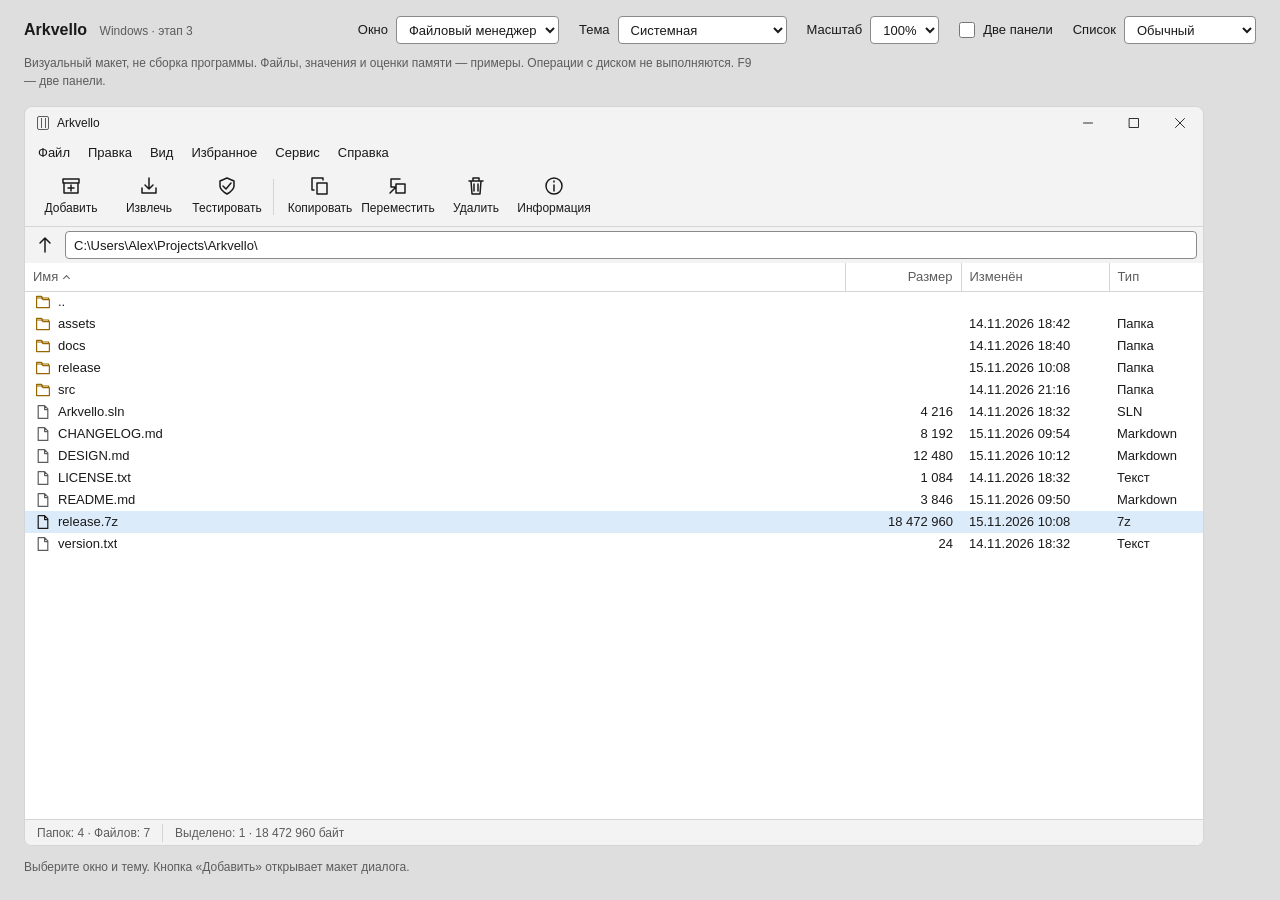
==== design/preview/index.html @ c23ee9ac "Define Windows 11 visual system and interface studies" ====
<!doctype html>
<html lang="ru">
<head>
  <meta charset="utf-8">
  <meta name="viewport" content="width=device-width,initial-scale=1">
  <title>Arkvello — исследование интерфейса Windows</title>
  <link rel="stylesheet" href="style.css">
</head>
<body>
  <header class="study-controls">
    <strong>Arkvello <span>Windows · этап 3</span></strong>
    <label>Окно <select id="surface"><option value="main">Файловый менеджер</option><option value="archive">Добавить к архиву</option></select></label>
    <label>Тема <select id="theme"><option value="system">Системная</option><option value="light">Светлая</option><option value="dark">Тёмная</option><option value="contrast">Контрастная (пример)</option></select></label>
    <label>Масштаб <select id="scale"><option value="1">100%</option><option value="1.25">125%</option><option value="1.5">150%</option><option value="2">200%</option></select></label>
    <label class="check"><input id="two-panels" type="checkbox">Две панели</label>
    <label>Список <select id="list-state"><option value="normal">Обычный</option><option value="long">Длинные имена</option><option value="empty">Пустая папка</option></select></label>
    <label id="dialog-state-control" hidden>Диалог <select id="dialog-state"><option value="normal">Без ошибки</option><option value="password-error">Ошибка пароля (пример)</option></select></label>
  </header>
  <p class="study-note">Визуальный макет, не сборка программы. Файлы, значения и оценки памяти — примеры. Операции с диском не выполняются. F9 — две панели.</p>
  <main id="stage">
    <section class="window manager" id="manager" aria-label="Макет файлового менеджера">
      <div class="caption"><span class="app-mark" aria-hidden="true"></span><span>Arkvello</span><div class="caption-actions" aria-hidden="true"><svg><use href="#minimize"/></svg><svg><use href="#maximize"/></svg><svg><use href="#close"/></svg></div></div>
      <nav class="menubar" aria-label="Главное меню макета">
        <button type="button">Файл</button><button type="button">Правка</button><button type="button">Вид</button><button type="button">Избранное</button><button type="button">Сервис</button><button type="button">Справка</button>
      </nav>
      <div class="commands" aria-label="Основные команды">
        <button type="button" id="add"><svg><use href="#add-icon"/></svg><span>Добавить</span></button>
        <button type="button" data-command="Извлечь"><svg><use href="#extract"/></svg><span>Извлечь</span></button>
        <button type="button" data-command="Тестировать"><svg><use href="#test"/></svg><span>Тестировать</span></button>
        <span class="command-divider"></span>
        <button type="button" data-command="Копировать"><svg><use href="#copy"/></svg><span>Копировать</span></button>
        <button type="button" data-command="Переместить"><svg><use href="#move"/></svg><span>Переместить</span></button>
        <button type="button" data-command="Удалить"><svg><use href="#delete"/></svg><span>Удалить</span></button>
        <button type="button" data-command="Информация"><svg><use href="#info"/></svg><span>Информация</span></button>
      </div>
      <div class="panels" id="panels"></div>
    </section>

    <section class="window archive" id="archive" hidden aria-label="Макет окна добавления к архиву">
      <div class="caption"><span>Добавить к архиву</span><div class="caption-actions" aria-hidden="true"><svg><use href="#close"/></svg></div></div>
      <form id="archive-form">
        <div class="archive-content">
          <label class="archive-path" for="archive-name">Архив:</label>
          <div class="path-input"><input id="archive-name" value="C:\Users\Alex\Projects\Arkvello\release.7z" spellcheck="false"><button type="button" data-command="Выбор пути архива" aria-label="Выбрать путь архива">…</button></div>
          <div class="archive-columns">
            <div>
              <h2>Сжатие</h2>
              <div class="form-row"><label for="format">Формат архива:</label><select id="format"><option>7z</option><option>zip</option><option>tar</option></select></div>
              <div class="form-row"><label for="level">Уровень сжатия:</label><select id="level"><option>5 — Нормальный</option><option>0 — Без сжатия</option><option>9 — Ультра</option></select></div>
              <div class="form-row"><label for="method">Метод сжатия:</label><select id="method"><option>LZMA2</option><option>LZMA</option></select></div>
              <div class="form-row"><label for="dictionary">Размер словаря:</label><select id="dictionary"><option>32 МБ</option><option>64 МБ</option></select></div>
              <div class="form-row"><label for="word">Размер слова:</label><select id="word"><option>32</option><option>64</option></select></div>
              <div class="form-row"><label for="solid">Размер блока:</label><select id="solid"><option>Непрерывный</option><option>Без непрерывного блока</option></select></div>
              <div class="form-row"><label for="threads">Потоков CPU:</label><div class="thread-field"><select id="threads"><option>8</option><option>4</option><option>2</option></select><span class="secondary">/ 16</span></div></div>
              <div class="memory"><div><span>Память для сжатия:</span><span>386 МБ</span></div><div><label for="memory-limit">Ограничение:</label><select id="memory-limit"><option>80%</option><option>50%</option></select></div><div><span>Для распаковки:</span><span>34 МБ</span></div></div>
              <label class="stacked" for="volumes">Разбить на тома размером, байт:</label><input id="volumes" placeholder="Не разбивать" list="volume-presets"><datalist id="volume-presets"><option value="10M"><option value="100M"><option value="1G"></datalist>
              <label class="stacked" for="parameters">Параметры:</label><input id="parameters" spellcheck="false">
              <div class="options-row"><button type="button" id="options-open">Параметры…</button><span class="secondary">NTFS и временные метки</span></div>
            </div>
            <div>
              <h2>Обновление</h2>
              <div class="form-row"><label for="update-mode">Режим обновления:</label><select id="update-mode"><option>Добавить и заменить</option><option>Обновить и добавить</option><option>Обновить существующие</option><option>Синхронизировать</option></select></div>
              <div class="form-row"><label for="path-mode">Режим путей:</label><select id="path-mode"><option>Относительные пути</option><option>Полные пути</option><option>Абсолютные пути</option></select></div>
              <fieldset class="archive-flags"><legend class="sr-only">Параметры архивации</legend>
                <label class="check"><input type="checkbox" disabled>Создать SFX-архив</label>
                <label class="check"><input type="checkbox">Сжимать открытые для записи файлы</label>
                <label class="check"><input type="checkbox">Удалять файлы после сжатия</label>
              </fieldset>
              <h2 class="encryption-heading">Шифрование</h2>
              <label class="stacked" for="password">Введите пароль:</label><input id="password" type="password" autocomplete="off">
              <label class="stacked" for="password-again">Повторите пароль:</label><input id="password-again" type="password" autocomplete="off">
              <p id="password-error" class="field-error" hidden>Пароли не совпадают.</p>
              <label class="check password-show"><input id="show-password" type="checkbox">Показать пароль</label>
              <div class="form-row"><label for="encryption">Метод шифрования:</label><select id="encryption"><option>AES-256</option></select></div>
              <label class="check"><input type="checkbox">Шифровать имена файлов</label>
            </div>
          </div>
        </div>
        <footer class="dialog-footer"><button class="primary" type="submit">OK</button><button type="button" id="archive-cancel">Отмена</button><button type="button" data-command="Справка">Справка</button></footer>
      </form>
    </section>
  </main>
  <p id="feedback" class="feedback" role="status">Выберите окно и тему. Кнопка «Добавить» открывает макет диалога.</p>

  <dialog id="options-dialog" aria-labelledby="options-title">
    <div class="caption"><span id="options-title">Параметры</span></div>
    <form method="dialog">
      <div class="options-content">
        <h2>NTFS</h2>
        <label class="check"><input type="checkbox">Сохранять символические ссылки</label>
        <label class="check"><input type="checkbox">Сохранять жёсткие ссылки</label>
        <label class="check"><input type="checkbox">Сохранять альтернативные потоки</label>
        <label class="check"><input type="checkbox">Сохранять права доступа</label>
        <h2 class="time-heading">Временные метки</h2>
        <p class="secondary option-hint">Флажок слева задаёт явное переопределение параметра.</p>
        <div class="override-row"><input type="checkbox" aria-label="Переопределить точность времени" data-override="precision"><label for="precision">Точность времени:</label><select id="precision" disabled><option>По умолчанию</option><option>1 нс</option></select></div>
        <div class="override-row"><input type="checkbox" aria-label="Переопределить время изменения" data-override="mtime"><label class="check"><input id="mtime" type="checkbox" checked disabled>Сохранять время изменения</label></div>
        <div class="override-row"><input type="checkbox" aria-label="Переопределить время создания" data-override="ctime"><label class="check"><input id="ctime" type="checkbox" disabled>Сохранять время создания</label></div>
        <div class="override-row"><input type="checkbox" aria-label="Переопределить время доступа" data-override="atime"><label class="check"><input id="atime" type="checkbox" disabled>Сохранять время доступа</label></div>
        <div class="override-row"><input type="checkbox" aria-label="Переопределить время архива" data-override="ztime"><label class="check"><input id="ztime" type="checkbox" disabled>Время архива — по последнему файлу</label></div>
        <label class="check preserve-time"><input type="checkbox">Не изменять время доступа исходных файлов</label>
      </div>
      <footer class="dialog-footer"><button class="primary" value="ok">OK</button><button value="cancel">Отмена</button><button type="button" data-command="Справка по параметрам">Справка</button></footer>
    </form>
  </dialog>

  <svg class="icon-definitions" xmlns="http://www.w3.org/2000/svg" aria-hidden="true">
    <symbol id="add-icon" viewBox="0 0 20 20"><path d="M3 7h14v10H3zM2 3h16v4H2zM10 9v6M7 12h6"/></symbol>
    <symbol id="extract" viewBox="0 0 20 20"><path d="M3 12v5h14v-5M10 2v11M6 9l4 4 4-4"/></symbol>
    <symbol id="test" viewBox="0 0 20 20"><path d="M10 2l7 3v5c0 4-7 8-7 8s-7-4-7-8V5zM6 10l3 3 5-6"/></symbol>
    <symbol id="copy" viewBox="0 0 20 20"><path d="M7 7h10v11H7zM4 14H2V2h11v2"/></symbol>
    <symbol id="move" viewBox="0 0 20 20"><path d="M3 11V3h9M8 8h9v9H8zM2 17l6-6M4 11h4v4"/></symbol>
    <symbol id="delete" viewBox="0 0 20 20"><path d="M3 5h14M7 5V2h6v3M5 5l1 13h8l1-13M8 8v7M12 8v7"/></symbol>
    <symbol id="info" viewBox="0 0 20 20"><circle cx="10" cy="10" r="8"/><path d="M10 9v6M10 5v1"/></symbol>
    <symbol id="up" viewBox="0 0 20 20"><path d="M10 17V3M5 8l5-5 5 5"/></symbol>
    <symbol id="folder" viewBox="0 0 20 20"><path d="M2 5h6l2 2h8v10H2zM2 5V3h6l2 2h7v2"/></symbol>
    <symbol id="file" viewBox="0 0 20 20"><path d="M4 2h8l4 4v12H4zM12 2v5h4"/></symbol>
    <symbol id="minimize" viewBox="0 0 20 20"><path d="M5 10h10"/></symbol>
    <symbol id="maximize" viewBox="0 0 20 20"><path d="M5 5h10v10H5z"/></symbol>
    <symbol id="close" viewBox="0 0 20 20"><path d="M5 5l10 10M15 5L5 15"/></symbol>
  </svg>
  <script src="preview.js"></script>
</body>
</html>
---- design/preview/style.css ----
:root {
  color-scheme: light;
  --frame: #f3f3f3;
  --panel: #ffffff;
  --hover: #eaeaea;
  --pressed: #dfdfdf;
  --divider: #d5d5d5;
  --edge: #8a8a8a;
  --text: #1a1a1a;
  --secondary: #5c5c5c;
  --disabled: #6d6d6d;
  --accent: #005fb8;
  --on-accent: #ffffff;
  --selected: #dcebfa;
  --selected-text: #1a1a1a;
  --inactive: #e5e5e5;
  --error: #b42318;
  --error-surface: #fff1ef;
  --study-ground: #dedede;
  --scale: 1;
  font-family: "Segoe UI Variable Text", "Segoe UI", sans-serif;
  font-size: 13px;
  line-height: 18px;
  font-optical-sizing: auto;
  background: var(--study-ground);
  color: var(--text);
}
:root[data-theme="dark"] {
  color-scheme: dark;
  --frame: #202020;
  --panel: #272727;
  --hover: #333333;
  --pressed: #3d3d3d;
  --divider: #454545;
  --edge: #969696;
  --text: #f3f3f3;
  --secondary: #c0c0c0;
  --disabled: #a0a0a0;
  --accent: #75bfff;
  --on-accent: #101010;
  --selected: #243f58;
  --selected-text: #f3f3f3;
  --inactive: #3a3a3a;
  --error: #ffb4ab;
  --error-surface: #452521;
  --study-ground: #141414;
}
:root[data-theme="contrast"] {
  color-scheme: dark;
  --frame: #000000;
  --panel: #000000;
  --hover: #202020;
  --pressed: #333333;
  --divider: #ffffff;
  --edge: #ffffff;
  --text: #ffffff;
  --secondary: #ffffff;
  --disabled: #a6a6a6;
  --accent: #ffff00;
  --on-accent: #000000;
  --selected: #ffff00;
  --selected-text: #000000;
  --inactive: #333333;
  --error: #ffb4ab;
  --error-surface: #000000;
  --study-ground: #000000;
}
* { box-sizing: border-box; }
body { margin: 0; }
[hidden] { display: none !important; }
button, input, select { font: inherit; color: inherit; }
button, select { cursor: default; }
button { border: 1px solid var(--edge); border-radius: 4px; background: var(--panel); padding: 3px 12px; min-height: 28px; }
button:hover:enabled { background: var(--hover); }
button:active:enabled { background: var(--pressed); }
button:disabled, input:disabled, select:disabled { color: var(--disabled); background: var(--frame); }
button.primary { background: var(--accent); color: var(--on-accent); border-color: var(--accent); }
button.primary:hover { background: var(--accent); filter: brightness(.92); }
input:not([type="checkbox"]), select { height: 28px; background: var(--panel); border: 1px solid var(--edge); border-radius: 4px; padding: 3px 8px; min-width: 0; width: 100%; }
select { padding-right: 5px; }
input::placeholder { color: var(--secondary); opacity: 1; }
input { caret-color: var(--text); }
input[type="checkbox"] { width: 16px; height: 16px; flex: 0 0 auto; margin: 0; accent-color: var(--accent); }
input:focus-visible:not([type="checkbox"]) { border-bottom: 2px solid var(--accent); }
:focus-visible { outline: 2px solid var(--accent); outline-offset: 2px; }
::selection { background: var(--accent); color: var(--on-accent); }
* { scrollbar-color: var(--edge) var(--frame); scrollbar-width: thin; }
svg { width: 20px; height: 20px; fill: none; stroke: currentColor; stroke-width: 1.5; stroke-linecap: round; stroke-linejoin: round; flex: 0 0 auto; }
.icon-definitions { position: absolute; width: 0; height: 0; overflow: hidden; }
.sr-only { position: absolute; width: 1px; height: 1px; padding: 0; overflow: hidden; clip-path: inset(50%); white-space: nowrap; }
.secondary { color: var(--secondary); }
.check { display: flex; align-items: center; gap: 8px; min-height: 26px; }
.check:has(input:disabled) { color: var(--disabled); }
.study-controls { display: flex; flex-wrap: wrap; align-items: center; gap: 10px 20px; padding: 16px 24px 10px; }
.study-controls strong { font-size: 16px; font-weight: 600; margin-right: auto; }
.study-controls strong span { color: var(--secondary); font-size: 12px; font-weight: 400; margin-left: 8px; }
.study-controls > label { display: flex; align-items: center; gap: 8px; }
.study-controls select { width: auto; }
.study-note { margin: 0 24px 16px; max-width: 110ch; color: var(--secondary); font-size: 12px; }
#stage { padding: 0 24px 8px; overflow: auto; }
.window { background: var(--frame); border: 1px solid var(--divider); border-radius: 8px; overflow: hidden; zoom: var(--scale); }
.manager { width: 1180px; height: 740px; max-width: 100%; display: flex; flex-direction: column; }
.caption { min-height: 32px; height: 32px; display: flex; align-items: center; gap: 8px; padding-left: 12px; font-size: 12px; flex: 0 0 auto; }
.app-mark { display: inline-block; width: 12px; height: 14px; border: 1px solid var(--secondary); border-radius: 2px; position: relative; }
.app-mark::after { content: ""; position: absolute; width: 3px; height: 10px; left: 3px; top: 1px; border-left: 1px solid var(--secondary); border-right: 1px solid var(--secondary); }
.caption-actions { display: flex; margin-left: auto; height: 100%; }
.caption-actions svg { width: 46px; height: 32px; padding: 7px 14px; stroke-width: 1; }
.menubar { display: flex; align-items: center; min-height: 28px; padding: 0 4px; }
.menubar button { border: 0; background: transparent; min-height: 24px; padding: 2px 9px; }
.commands { display: flex; align-items: center; gap: 2px; height: 60px; flex: 0 0 auto; padding: 4px 8px; border-bottom: 1px solid var(--divider); }
.commands button { display: flex; flex-direction: column; align-items: center; justify-content: center; gap: 3px; width: 76px; height: 52px; min-width: 76px; padding: 3px 1px; border-color: transparent; background: transparent; font-size: 12px; }
.command-divider { height: 36px; width: 1px; background: var(--divider); margin: 0 6px; }
.panels { flex: 1; min-height: 0; display: flex; gap: 5px; }
.panel { display: flex; flex-direction: column; min-width: 0; flex: 1; background: var(--panel); }
.panel + .panel { border-left: 1px solid var(--divider); }
.pathbar { height: 36px; display: flex; gap: 6px; padding: 4px 6px; background: var(--frame); flex: 0 0 auto; }
.pathbar button { width: 28px; padding: 3px; border-color: transparent; background: transparent; }
.pathbar input { border-color: var(--edge); padding-left: 8px; }
.file-scroll { flex: 1; min-height: 0; overflow: auto; }
.file-table { border-collapse: collapse; width: 100%; table-layout: fixed; font-size: 13px; line-height: 18px; font-variant-numeric: tabular-nums; }
.file-table col.name { width: auto; }
.file-table col.size { width: 116px; }
.file-table col.date { width: 148px; }
.file-table col.kind { width: 94px; }
.file-table thead { position: sticky; top: 0; z-index: 1; background: var(--panel); }
.file-table th { height: 28px; font-weight: 400; text-align: left; color: var(--secondary); border-bottom: 1px solid var(--divider); padding: 0 8px; }
.file-table th + th { border-left: 1px solid var(--divider); }
.sort { display: inline-block; width: 5px; height: 5px; transform: rotate(45deg); border-left: 1px solid currentColor; border-top: 1px solid currentColor; margin: 0 0 0 6px; }
.file-table td { padding: 0 8px; height: 22px; overflow: hidden; text-overflow: ellipsis; white-space: nowrap; }
.file-table td.number, .file-table th.number { text-align: right; }
.file-table td:first-child { padding-left: 10px; }
.file-name { display: flex; align-items: center; gap: 7px; }
.file-name span { overflow: hidden; text-overflow: ellipsis; white-space: nowrap; }
.file-name svg { width: 16px; height: 16px; color: var(--secondary); }
.file-name svg.folder { stroke: #986800; }
:root[data-theme="dark"] .file-name svg.folder { stroke: #dfbf6b; }
.file-table tr[aria-selected="true"] { background: var(--selected); color: var(--selected-text); }
.file-table tr[aria-selected="true"] svg { color: inherit; }
.panel.inactive tr[aria-selected="true"] { background: var(--inactive); color: var(--text); }
.file-table tr:focus { outline: 1px solid var(--accent); outline-offset: -1px; }
.panel-status { height: 26px; border-top: 1px solid var(--divider); background: var(--frame); display: flex; align-items: center; color: var(--secondary); font-size: 12px; flex: 0 0 auto; overflow: hidden; white-space: nowrap; }
.panel-status span { padding: 0 12px; }
.panel-status span + span { border-left: 1px solid var(--divider); }
.archive { width: 900px; max-width: 100%; display: flex; flex-direction: column; max-height: calc((100vh - 146px) / var(--scale)); }
.archive form { display: flex; flex-direction: column; min-height: 0; overflow: hidden; }
.archive-content { padding: 14px 20px 16px; overflow: auto; min-height: 0; }
.archive-path { display: block; margin-bottom: 6px; }
.path-input { display: flex; gap: 8px; }
.path-input button { width: 32px; padding: 0; flex: 0 0 auto; }
.archive-columns { display: grid; grid-template-columns: 1fr 1fr; gap: 28px; margin-top: 16px; }
h2 { font-size: 14px; line-height: 20px; font-weight: 600; margin: 0 0 8px; }
.form-row { display: grid; grid-template-columns: 46% 54%; align-items: center; min-height: 34px; }
.form-row > label { padding-right: 8px; }
.thread-field { display: flex; align-items: center; gap: 12px; }
.thread-field select { width: calc(100% - 48px); }
.memory { margin: 12px 0 14px; color: var(--secondary); font-size: 12px; }
.memory > div { display: flex; align-items: center; justify-content: space-between; min-height: 24px; }
.memory select { width: 88px; font-size: 13px; }
.memory > div:has(select) { min-height: 34px; }
.stacked { display: block; margin: 10px 0 4px; }
.options-row { display: flex; align-items: center; gap: 12px; margin-top: 16px; }
.options-row .secondary { font-size: 12px; }
.archive-flags { border: 0; padding: 0; margin: 12px 0 0; }
.encryption-heading { margin-top: 22px; }
.password-show { margin-top: 8px; margin-bottom: 8px; }
.field-error { color: var(--error); background: var(--error-surface); padding: 6px 8px; margin: 6px 0; }
input[aria-invalid="true"] { border-color: var(--error); }
.dialog-footer { min-height: 60px; display: flex; align-items: center; justify-content: flex-end; gap: 8px; padding: 12px 20px; border-top: 1px solid var(--divider); background: var(--frame); flex: 0 0 auto; }
.dialog-footer button { min-width: 88px; }
.feedback { margin: 4px 24px 20px; color: var(--secondary); font-size: 12px; min-height: 18px; }
dialog { border: 1px solid var(--divider); border-radius: 8px; padding: 0; color: var(--text); background: var(--frame); width: 520px; max-width: calc((100vw - 32px) / var(--scale)); max-height: calc((100vh - 32px) / var(--scale)); zoom: var(--scale); }
dialog[open] { display: flex; flex-direction: column; }
dialog::backdrop { background: #00000040; }
dialog form { margin: 0; display: flex; flex-direction: column; min-height: 0; overflow: hidden; }
.options-content { padding: 16px 20px 20px; overflow: auto; min-height: 0; }
.time-heading { margin-top: 20px; }
.option-hint { font-size: 12px; margin: 0 0 10px; }
.override-row { display: flex; gap: 10px; align-items: center; min-height: 32px; }
.override-row > select { width: 136px; margin-left: auto; }
.preserve-time { margin-top: 10px; }
@media (max-width: 1000px) {
  .study-controls { gap: 8px 16px; }
  .study-controls strong { width: 100%; }
  .archive-columns { gap: 20px; }
  .archive { min-width: 740px; }
  .manager { min-width: 740px; }
}
@media (forced-colors: active) {
  :root, :root[data-theme] {
    --frame: Canvas; --panel: Canvas; --hover: Canvas; --pressed: Canvas;
    --divider: CanvasText; --edge: ButtonText; --text: CanvasText;
    --secondary: CanvasText; --disabled: GrayText; --accent: Highlight;
    --on-accent: HighlightText; --selected: Highlight;
    --selected-text: HighlightText; --inactive: Canvas;
    --error: CanvasText; --error-surface: Canvas; --study-ground: Canvas;
  }
  .file-table tr[aria-selected="true"] { forced-color-adjust: none; }
  .panel.inactive tr[aria-selected="true"] { outline: 1px solid CanvasText; outline-offset: -1px; }
  .file-name svg.folder { stroke: currentColor; }
}
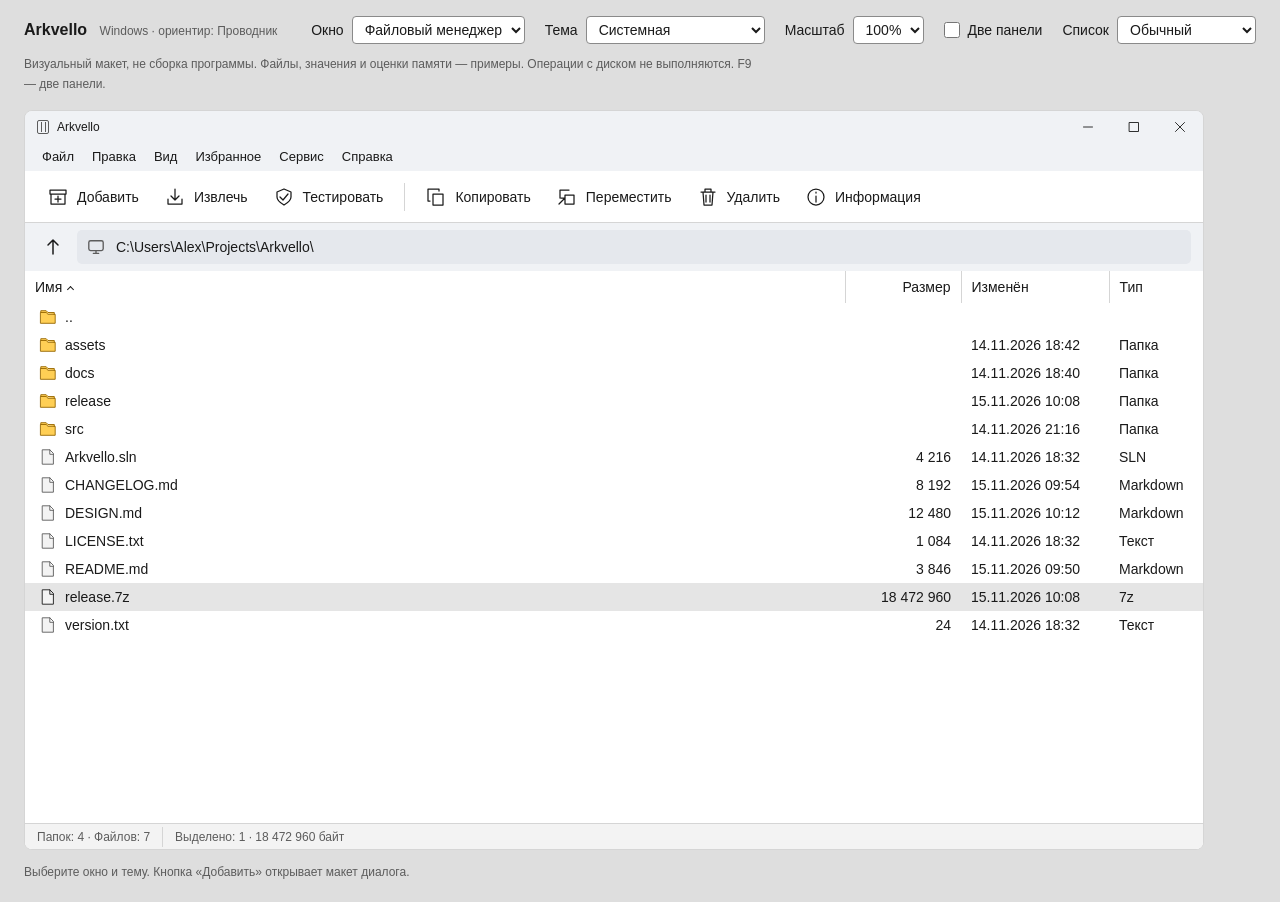
==== commit b37b72c6: "Refine interface studies against Windows 11 File Explorer" ====
--- a/design/preview/index.html
+++ b/design/preview/index.html
@@ -8,7 +8,7 @@
 </head>
 <body>
   <header class="study-controls">
-    <strong>Arkvello <span>Windows · этап 3</span></strong>
+    <strong>Arkvello <span>Windows · ориентир: Проводник</span></strong>
     <label>Окно <select id="surface"><option value="main">Файловый менеджер</option><option value="archive">Добавить к архиву</option></select></label>
     <label>Тема <select id="theme"><option value="system">Системная</option><option value="light">Светлая</option><option value="dark">Тёмная</option><option value="contrast">Контрастная (пример)</option></select></label>
     <label>Масштаб <select id="scale"><option value="1">100%</option><option value="1.25">125%</option><option value="1.5">150%</option><option value="2">200%</option></select></label>
@@ -113,6 +113,7 @@
     <symbol id="delete" viewBox="0 0 20 20"><path d="M3 5h14M7 5V2h6v3M5 5l1 13h8l1-13M8 8v7M12 8v7"/></symbol>
     <symbol id="info" viewBox="0 0 20 20"><circle cx="10" cy="10" r="8"/><path d="M10 9v6M10 5v1"/></symbol>
     <symbol id="up" viewBox="0 0 20 20"><path d="M10 17V3M5 8l5-5 5 5"/></symbol>
+    <symbol id="location" viewBox="0 0 20 20"><rect x="2" y="3" width="16" height="11" rx="2"/><path d="M7 17h6M10 14v3"/></symbol>
     <symbol id="folder" viewBox="0 0 20 20"><path d="M2 5h6l2 2h8v10H2zM2 5V3h6l2 2h7v2"/></symbol>
     <symbol id="file" viewBox="0 0 20 20"><path d="M4 2h8l4 4v12H4zM12 2v5h4"/></symbol>
     <symbol id="minimize" viewBox="0 0 20 20"><path d="M5 10h10"/></symbol>
--- a/design/preview/style.css
+++ b/design/preview/style.css
@@ -1,6 +1,9 @@
 :root {
   color-scheme: light;
   --frame: #f3f3f3;
+  --navigation: #f0f2f5;
+  --path: #e5e8ed;
+  --path-hover: #dce0e6;
   --panel: #ffffff;
   --hover: #eaeaea;
   --pressed: #dfdfdf;
@@ -11,16 +14,17 @@
   --disabled: #6d6d6d;
   --accent: #005fb8;
   --on-accent: #ffffff;
-  --selected: #dcebfa;
+  --selected: #e5e5e5;
+  --selection-edge: #666666;
   --selected-text: #1a1a1a;
-  --inactive: #e5e5e5;
+  --inactive: #eeeeee;
   --error: #b42318;
   --error-surface: #fff1ef;
   --study-ground: #dedede;
   --scale: 1;
   font-family: "Segoe UI Variable Text", "Segoe UI", sans-serif;
-  font-size: 13px;
-  line-height: 18px;
+  font-size: 14px;
+  line-height: 20px;
   font-optical-sizing: auto;
   background: var(--study-ground);
   color: var(--text);
@@ -28,19 +32,23 @@
 :root[data-theme="dark"] {
   color-scheme: dark;
   --frame: #202020;
-  --panel: #272727;
-  --hover: #333333;
+  --navigation: #1c202c;
+  --path: #292d39;
+  --path-hover: #333846;
+  --panel: #191919;
+  --hover: #2d2d2d;
   --pressed: #3d3d3d;
-  --divider: #454545;
+  --divider: #383838;
   --edge: #969696;
   --text: #f3f3f3;
   --secondary: #c0c0c0;
   --disabled: #a0a0a0;
   --accent: #75bfff;
   --on-accent: #101010;
-  --selected: #243f58;
+  --selected: #414141;
+  --selection-edge: #b0b0b0;
   --selected-text: #f3f3f3;
-  --inactive: #3a3a3a;
+  --inactive: #303030;
   --error: #ffb4ab;
   --error-surface: #452521;
   --study-ground: #141414;
@@ -49,6 +57,10 @@
   color-scheme: dark;
   --frame: #000000;
   --panel: #000000;
+  --navigation: #000000;
+  --path: #000000;
+  --path-hover: #202020;
+  --selection-edge: #ffff00;
   --hover: #202020;
   --pressed: #333333;
   --divider: #ffffff;
@@ -100,50 +112,59 @@
 #stage { padding: 0 24px 8px; overflow: auto; }
 .window { background: var(--frame); border: 1px solid var(--divider); border-radius: 8px; overflow: hidden; zoom: var(--scale); }
 .manager { width: 1180px; height: 740px; max-width: 100%; display: flex; flex-direction: column; }
-.caption { min-height: 32px; height: 32px; display: flex; align-items: center; gap: 8px; padding-left: 12px; font-size: 12px; flex: 0 0 auto; }
+.caption { min-height: 32px; height: 32px; display: flex; align-items: center; gap: 8px; padding-left: 12px; font-size: 12px; flex: 0 0 auto; background: var(--navigation); }
 .app-mark { display: inline-block; width: 12px; height: 14px; border: 1px solid var(--secondary); border-radius: 2px; position: relative; }
 .app-mark::after { content: ""; position: absolute; width: 3px; height: 10px; left: 3px; top: 1px; border-left: 1px solid var(--secondary); border-right: 1px solid var(--secondary); }
 .caption-actions { display: flex; margin-left: auto; height: 100%; }
 .caption-actions svg { width: 46px; height: 32px; padding: 7px 14px; stroke-width: 1; }
-.menubar { display: flex; align-items: center; min-height: 28px; padding: 0 4px; }
+.menubar { display: flex; align-items: center; min-height: 28px; padding: 0 8px; background: var(--navigation); font-size: 13px; }
 .menubar button { border: 0; background: transparent; min-height: 24px; padding: 2px 9px; }
-.commands { display: flex; align-items: center; gap: 2px; height: 60px; flex: 0 0 auto; padding: 4px 8px; border-bottom: 1px solid var(--divider); }
-.commands button { display: flex; flex-direction: column; align-items: center; justify-content: center; gap: 3px; width: 76px; height: 52px; min-width: 76px; padding: 3px 1px; border-color: transparent; background: transparent; font-size: 12px; }
-.command-divider { height: 36px; width: 1px; background: var(--divider); margin: 0 6px; }
-.panels { flex: 1; min-height: 0; display: flex; gap: 5px; }
+.commands { display: flex; align-items: center; gap: 4px; height: 52px; flex: 0 0 auto; padding: 6px 12px; border-bottom: 1px solid var(--divider); background: var(--panel); overflow-x: auto; }
+.commands button { display: flex; align-items: center; justify-content: center; gap: 9px; height: 36px; flex: 0 0 auto; padding: 6px 10px; border-color: transparent; background: transparent; font-size: 14px; }
+.commands svg { stroke-width: 1.25; }
+.command-divider { height: 28px; width: 1px; flex: 0 0 auto; background: var(--divider); margin: 0 6px; }
+.panels { flex: 1; min-height: 0; display: flex; gap: 3px; }
 .panel { display: flex; flex-direction: column; min-width: 0; flex: 1; background: var(--panel); }
 .panel + .panel { border-left: 1px solid var(--divider); }
-.pathbar { height: 36px; display: flex; gap: 6px; padding: 4px 6px; background: var(--frame); flex: 0 0 auto; }
-.pathbar button { width: 28px; padding: 3px; border-color: transparent; background: transparent; }
-.pathbar input { border-color: var(--edge); padding-left: 8px; }
+.pathbar { height: 48px; display: flex; align-items: center; gap: 8px; padding: 6px 12px; background: var(--navigation); flex: 0 0 auto; }
+.pathbar button { width: 32px; height: 32px; padding: 5px; border-color: transparent; background: transparent; }
+.path-field { display: flex; align-items: center; flex: 1; min-width: 0; height: 34px; border-radius: 5px; background: var(--path); padding-left: 10px; }
+.path-field > svg { width: 18px; height: 18px; color: var(--secondary); }
+.path-field:hover { background: var(--path-hover); }
+.path-field input { height: 34px; border-color: transparent; background: transparent; padding-left: 10px; }
+.path-field:focus-within { outline: 2px solid var(--accent); outline-offset: -2px; }
+.path-field input:focus-visible { outline: none; border-color: transparent; }
 .file-scroll { flex: 1; min-height: 0; overflow: auto; }
-.file-table { border-collapse: collapse; width: 100%; table-layout: fixed; font-size: 13px; line-height: 18px; font-variant-numeric: tabular-nums; }
+.file-table { border-collapse: collapse; width: 100%; table-layout: fixed; font-size: 14px; line-height: 20px; font-variant-numeric: tabular-nums; }
 .file-table col.name { width: auto; }
 .file-table col.size { width: 116px; }
 .file-table col.date { width: 148px; }
 .file-table col.kind { width: 94px; }
 .file-table thead { position: sticky; top: 0; z-index: 1; background: var(--panel); }
-.file-table th { height: 28px; font-weight: 400; text-align: left; color: var(--secondary); border-bottom: 1px solid var(--divider); padding: 0 8px; }
+.file-table th { height: 32px; font-weight: 400; text-align: left; color: var(--text); padding: 0 10px; }
 .file-table th + th { border-left: 1px solid var(--divider); }
 .sort { display: inline-block; width: 5px; height: 5px; transform: rotate(45deg); border-left: 1px solid currentColor; border-top: 1px solid currentColor; margin: 0 0 0 6px; }
-.file-table td { padding: 0 8px; height: 22px; overflow: hidden; text-overflow: ellipsis; white-space: nowrap; }
+.file-table td { padding: 0 10px; height: 28px; overflow: hidden; text-overflow: ellipsis; white-space: nowrap; }
 .file-table td.number, .file-table th.number { text-align: right; }
-.file-table td:first-child { padding-left: 10px; }
-.file-name { display: flex; align-items: center; gap: 7px; }
+.file-table td:first-child { padding-left: 14px; }
+.file-name { display: flex; align-items: center; gap: 8px; }
 .file-name span { overflow: hidden; text-overflow: ellipsis; white-space: nowrap; }
-.file-name svg { width: 16px; height: 16px; color: var(--secondary); }
-.file-name svg.folder { stroke: #986800; }
-:root[data-theme="dark"] .file-name svg.folder { stroke: #dfbf6b; }
+.file-name svg { width: 18px; height: 18px; color: var(--secondary); }
+.file-name svg.folder { stroke: #986800; fill: #ffcf55; stroke-width: 1; }
+:root[data-theme="dark"] .file-name svg.folder { stroke: #e5b63c; }
+.file-name svg.file { fill: var(--frame); stroke-width: 1; }
+.file-table tbody tr:hover { background: var(--hover); }
 .file-table tr[aria-selected="true"] { background: var(--selected); color: var(--selected-text); }
 .file-table tr[aria-selected="true"] svg { color: inherit; }
 .panel.inactive tr[aria-selected="true"] { background: var(--inactive); color: var(--text); }
-.file-table tr:focus { outline: 1px solid var(--accent); outline-offset: -1px; }
+.file-table tr:focus { outline: 1px solid var(--selection-edge); outline-offset: -1px; }
+.file-table tr:focus-visible { outline: 2px solid var(--accent); outline-offset: -2px; }
 .panel-status { height: 26px; border-top: 1px solid var(--divider); background: var(--frame); display: flex; align-items: center; color: var(--secondary); font-size: 12px; flex: 0 0 auto; overflow: hidden; white-space: nowrap; }
 .panel-status span { padding: 0 12px; }
 .panel-status span + span { border-left: 1px solid var(--divider); }
-.archive { width: 900px; max-width: 100%; display: flex; flex-direction: column; max-height: calc((100vh - 146px) / var(--scale)); }
+.archive { width: 900px; max-width: 100%; display: flex; flex-direction: column; max-height: calc(var(--available-height, 720px) / var(--scale)); }
 .archive form { display: flex; flex-direction: column; min-height: 0; overflow: hidden; }
-.archive-content { padding: 14px 20px 16px; overflow: auto; min-height: 0; }
+.archive-content { padding: 14px 20px 16px; overflow: auto; min-height: 0; background: var(--panel); }
 .archive-path { display: block; margin-bottom: 6px; }
 .path-input { display: flex; gap: 8px; }
 .path-input button { width: 32px; padding: 0; flex: 0 0 auto; }
@@ -172,7 +193,7 @@
 dialog[open] { display: flex; flex-direction: column; }
 dialog::backdrop { background: #00000040; }
 dialog form { margin: 0; display: flex; flex-direction: column; min-height: 0; overflow: hidden; }
-.options-content { padding: 16px 20px 20px; overflow: auto; min-height: 0; }
+.options-content { padding: 16px 20px 20px; overflow: auto; min-height: 0; background: var(--panel); }
 .time-heading { margin-top: 20px; }
 .option-hint { font-size: 12px; margin: 0 0 10px; }
 .override-row { display: flex; gap: 10px; align-items: center; min-height: 32px; }
@@ -193,8 +214,10 @@
     --on-accent: HighlightText; --selected: Highlight;
     --selected-text: HighlightText; --inactive: Canvas;
     --error: CanvasText; --error-surface: Canvas; --study-ground: Canvas;
+    --navigation: Canvas; --path: Canvas; --path-hover: Canvas; --selection-edge: Highlight;
   }
   .file-table tr[aria-selected="true"] { forced-color-adjust: none; }
   .panel.inactive tr[aria-selected="true"] { outline: 1px solid CanvasText; outline-offset: -1px; }
-  .file-name svg.folder { stroke: currentColor; }
-}
+  .file-name svg.folder { stroke: currentColor; fill: none; }
+  .path-field { outline: 1px solid ButtonText; outline-offset: -1px; }
+}
